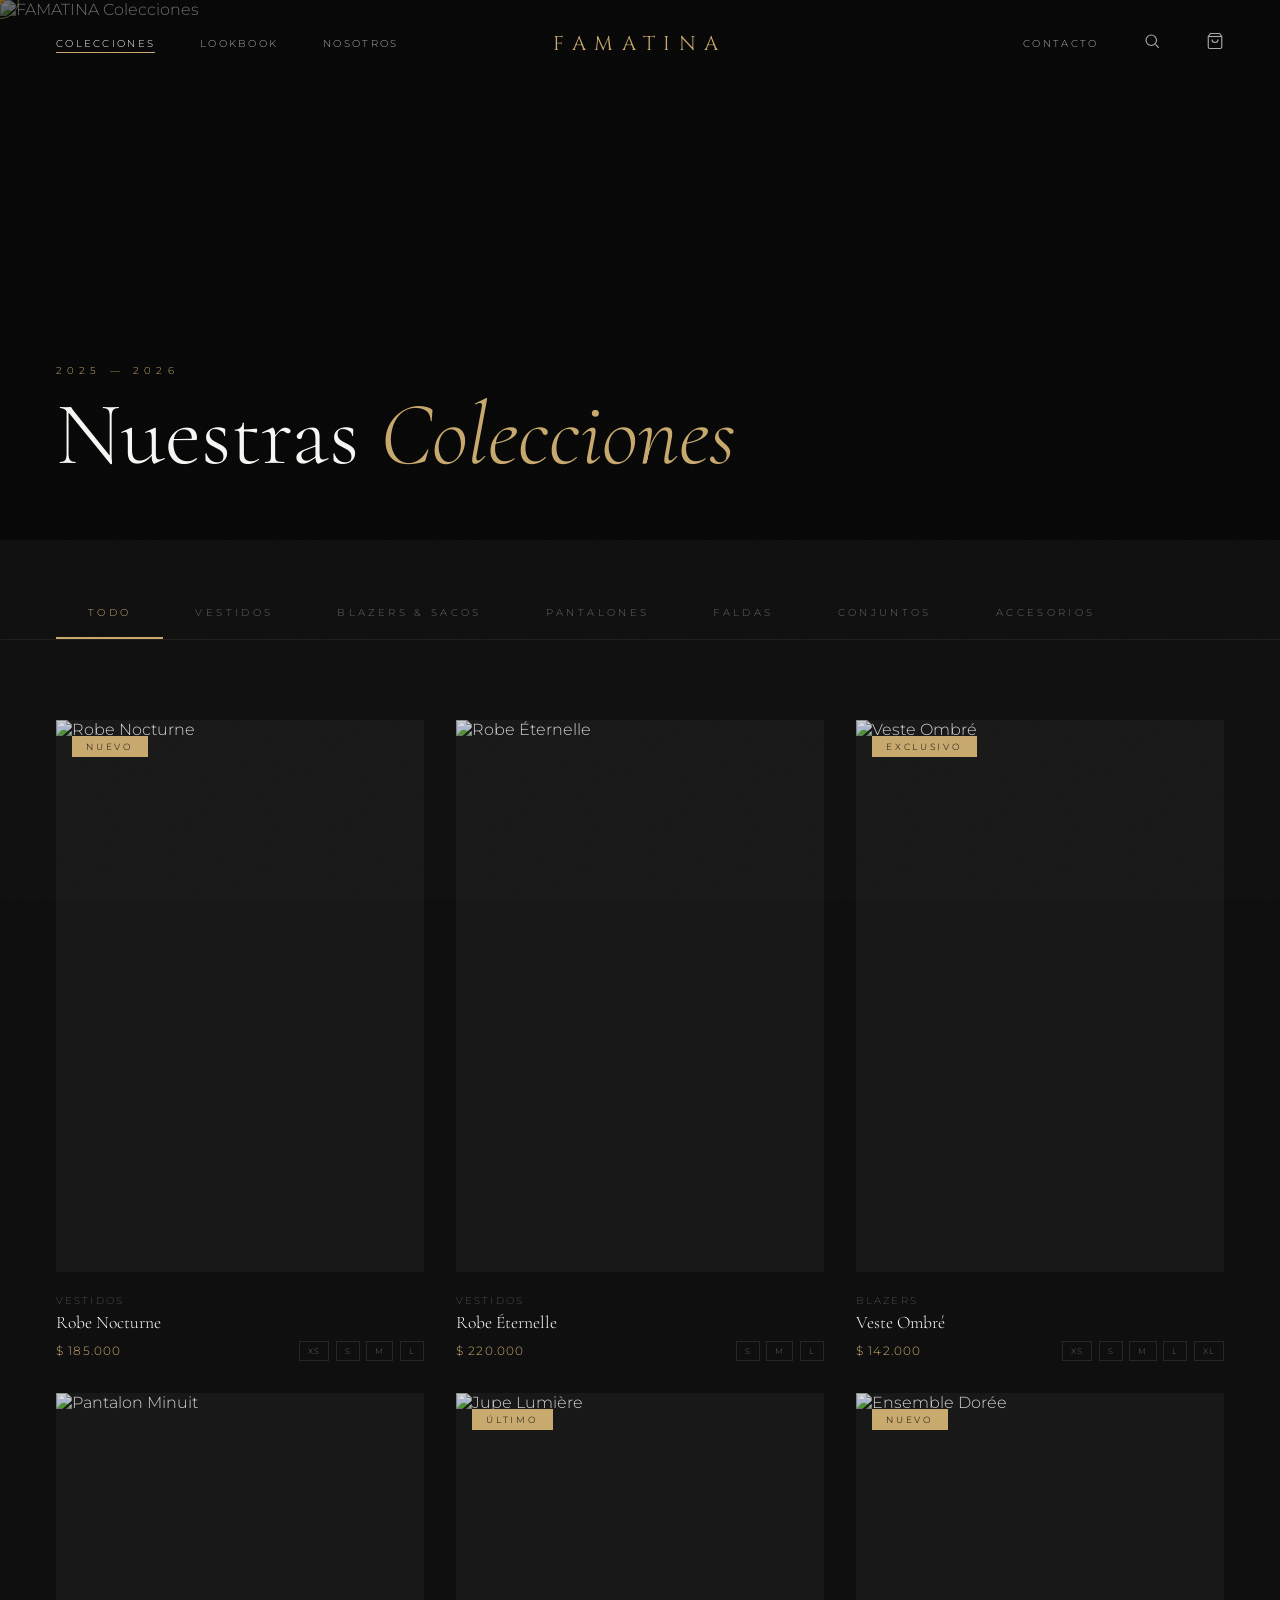
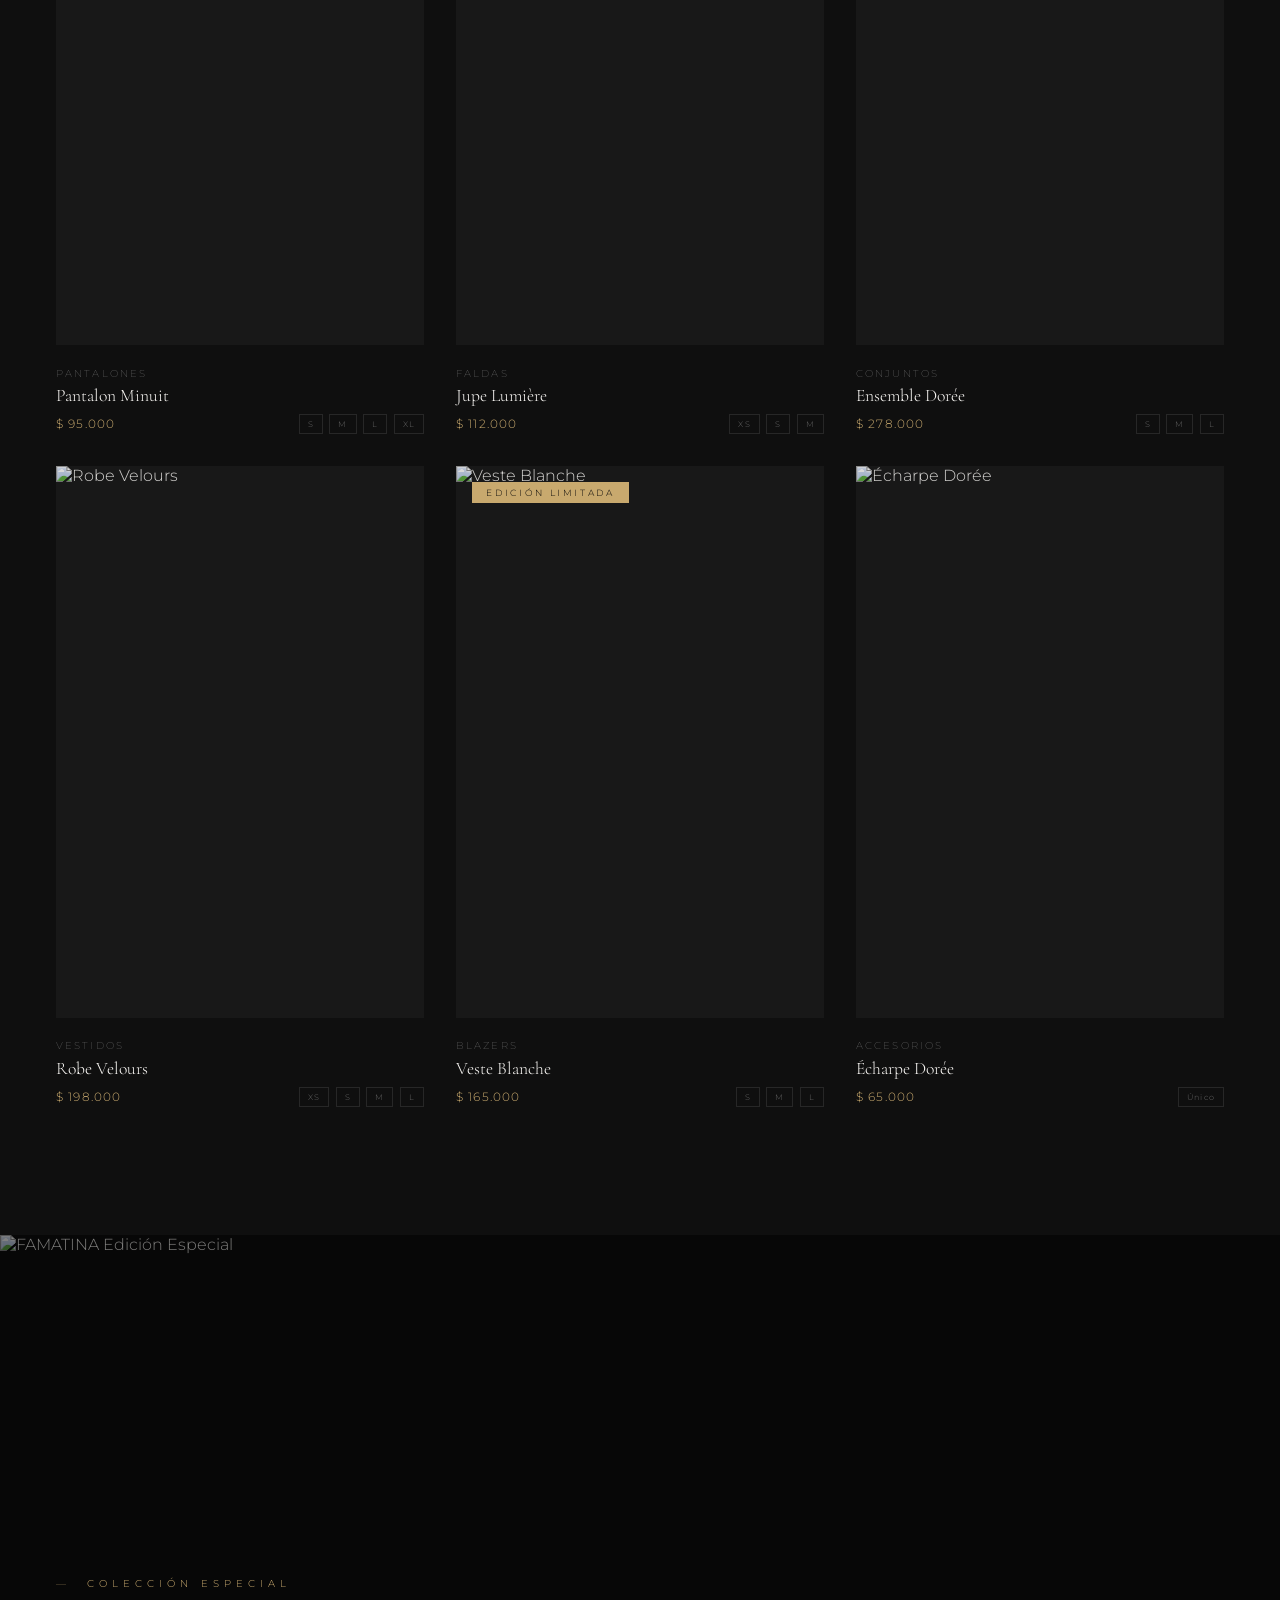
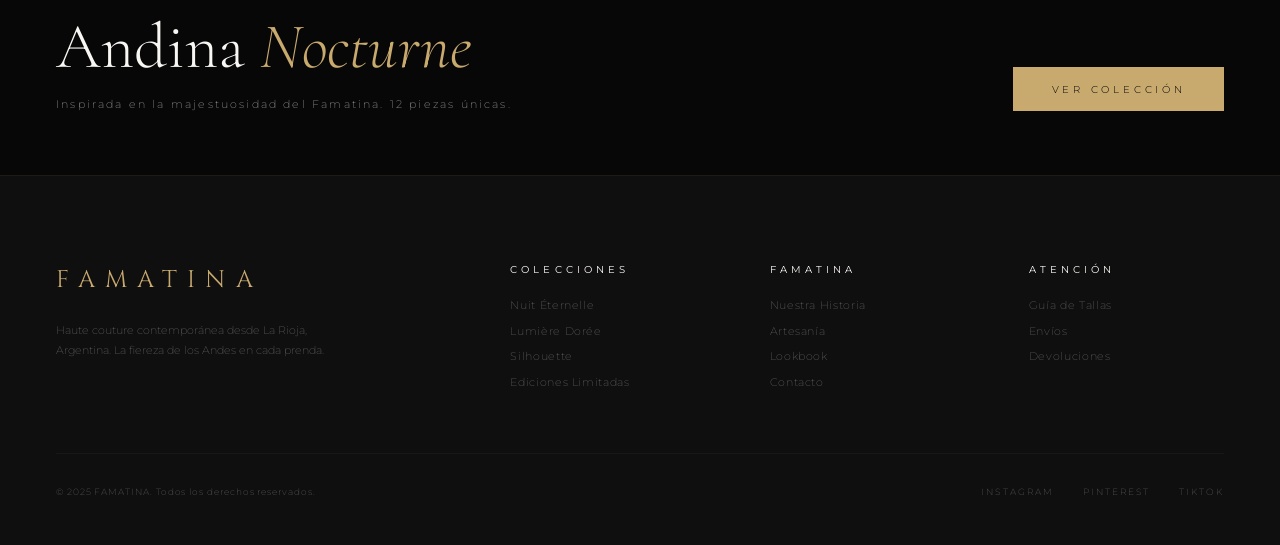
==== colecciones.html @ a71c93b6 "FAMATINA — Sitio web completo - 5 páginas: index, colecciones, lookbook, nosotros, contacto - Animac" ====
<!DOCTYPE html>
<html lang="es">
<head>
  <meta charset="UTF-8">
  <meta name="viewport" content="width=device-width,initial-scale=1.0">
  <title>Colecciones — FAMATINA</title>
  <link rel="preconnect" href="https://fonts.googleapis.com">
  <link rel="preconnect" href="https://fonts.gstatic.com" crossorigin>
  <link href="https://fonts.googleapis.com/css2?family=Cormorant+Garamond:ital,wght@0,200;0,300;0,400;0,600;1,200;1,300;1,400;1,600&family=Montserrat:wght@100;200;300;400;500&family=Cinzel:wght@400;600;700&display=swap" rel="stylesheet">
  <link rel="stylesheet" href="styles.css">
  <style>
    /* ── PAGE HERO ── */
    .page-hero {
      height:60vh; min-height:420px; position:relative;
      display:flex; align-items:flex-end; padding:4rem 3.5rem; overflow:hidden;
    }
    .ph-img {
      position:absolute; inset:0;
    }
    .ph-img img { position:absolute; inset:0; width:100%; height:100%; object-fit:cover; object-position:center 30%; filter:brightness(.55) saturate(.85); }
    .ph-overlay { position:absolute; inset:0; background:linear-gradient(180deg,rgba(7,7,7,.2) 0%,rgba(7,7,7,.75) 100%); z-index:1; }
    .ph-content { position:relative; z-index:2; }
    .ph-label { font-size:.62rem; font-weight:300; letter-spacing:.52em; text-transform:uppercase; color:var(--c-gold); margin-bottom:1.2rem; }
    .ph-title { font-family:var(--f-serif); font-size:clamp(3rem,7vw,6.5rem); font-weight:200; line-height:.9; color:var(--c-white); }
    .ph-title em { font-style:italic; color:var(--c-gold); }

    /* ── FILTERS ── */
    .filters-wrap { padding:3rem 3.5rem 0; background:var(--c-off); border-bottom:1px solid rgba(200,169,110,.1); }
    .filters { display:flex; gap:0; overflow-x:auto; }
    .filter-btn {
      font-size:.6rem; font-weight:300; letter-spacing:.35em; text-transform:uppercase;
      color:var(--c-gray); padding:1.2rem 2rem;
      border-bottom:2px solid transparent;
      transition:color .3s, border-color .3s; white-space:nowrap; background:none;
    }
    .filter-btn:hover { color:var(--c-white); }
    .filter-btn.active { color:var(--c-gold); border-bottom-color:var(--c-gold); }

    /* ── PRODUCTS GRID ── */
    .sec-products { padding:5rem 3.5rem 8rem; background:var(--c-off); }
    .products-grid { display:grid; grid-template-columns:repeat(3,1fr); gap:2rem; }

    .product-card { position:relative; }
    .product-img { aspect-ratio:2/3; overflow:hidden; position:relative; background:var(--c-dark); margin-bottom:1.4rem; }
    .product-img img { position:absolute; inset:0; width:100%; height:100%; object-fit:cover; object-position:top; filter:brightness(.85) saturate(.9); transition:transform .8s var(--ease-out); }
    .product-card:hover .product-img img { transform:scale(1.06); }
    .p-tag { position:absolute; top:1rem; left:1rem; font-size:.55rem; font-weight:300; letter-spacing:.3em; text-transform:uppercase; color:var(--c-black); background:var(--c-gold); padding:.3rem .9rem; z-index:2; }
    .p-fav {
      position:absolute; top:1rem; right:1rem; width:36px; height:36px;
      display:flex; align-items:center; justify-content:center;
      background:rgba(7,7,7,.75); backdrop-filter:blur(4px); border:1px solid rgba(200,169,110,.2);
      opacity:0; transition:opacity .3s; z-index:2;
    }
    .product-card:hover .p-fav { opacity:1; }
    .p-quick {
      position:absolute; bottom:0; left:0; right:0; padding:1rem; text-align:center;
      background:rgba(200,169,110,.92); font-size:.58rem; font-weight:300;
      letter-spacing:.35em; text-transform:uppercase; color:var(--c-black);
      transform:translateY(100%); transition:transform .4s var(--ease-out); z-index:2;
    }
    .product-card:hover .p-quick { transform:translateY(0); }
    .p-cat { font-size:.6rem; font-weight:200; letter-spacing:.22em; text-transform:uppercase; color:var(--c-gray); margin-bottom:.4rem; }
    .p-name { font-family:var(--f-serif); font-size:1.1rem; font-weight:300; color:var(--c-white); margin-bottom:.5rem; }
    .p-price-row { display:flex; align-items:center; justify-content:space-between; }
    .p-price { font-size:.72rem; font-weight:300; letter-spacing:.1em; color:var(--c-gold); }
    .p-sizes { display:flex; gap:.4rem; }
    .p-size { font-size:.5rem; font-weight:300; letter-spacing:.15em; color:var(--c-gray); border:1px solid rgba(255,255,255,.1); padding:.25rem .5rem; transition:border-color .2s, color .2s; }
    .p-size:hover { border-color:var(--c-gold); color:var(--c-gold); }

    /* ── FEATURED BANNER ── */
    .sec-banner { position:relative; height:60vh; overflow:hidden; }
    .banner-img img { position:absolute; inset:0; width:100%; height:100%; object-fit:cover; filter:brightness(.5) saturate(.85); }
    .banner-overlay { position:absolute; inset:0; background:linear-gradient(180deg,transparent 30%,rgba(7,7,7,.9) 100%); z-index:1; }
    .banner-content {
      position:absolute; bottom:0; left:0; right:0; padding:4rem 3.5rem; z-index:2;
      display:flex; justify-content:space-between; align-items:flex-end;
    }
    .banner-title { font-family:var(--f-serif); font-size:clamp(2rem,5vw,4.5rem); font-weight:200; color:var(--c-white); }
    .banner-title em { font-style:italic; color:var(--c-gold); }
    .banner-sub { font-size:.68rem; font-weight:200; letter-spacing:.2em; color:var(--c-silver); margin-top:.75rem; }

    /* ── RESPONSIVE ── */
    @media (max-width:900px) { .products-grid{grid-template-columns:repeat(2,1fr);} .page-hero{padding:3rem 2rem;} .filters-wrap,.sec-products{padding-left:2rem;padding-right:2rem;} }
    @media (max-width:600px) { .products-grid{grid-template-columns:1fr;} .filters-wrap,.sec-products{padding-left:1.5rem;padding-right:1.5rem;} }
  </style>
</head>
<body>

<div id="cursor"></div>
<div id="cursor-ring"></div>

<nav id="nav">
  <div class="nav-group left">
    <a href="colecciones.html" class="nav-link active">Colecciones</a>
    <a href="lookbook.html" class="nav-link">Lookbook</a>
    <a href="nosotros.html" class="nav-link">Nosotros</a>
  </div>
  <a href="index.html" class="nav-logo">FAMATINA</a>
  <div class="nav-group">
    <a href="contacto.html" class="nav-link">Contacto</a>
    <a href="#" aria-label="Buscar"><svg class="nav-ico" viewBox="0 0 24 24"><circle cx="11" cy="11" r="7"/><path d="m21 21-4.4-4.4"/></svg></a>
    <a href="#" aria-label="Carrito"><svg class="nav-ico" viewBox="0 0 24 24"><path d="M6 2 3 6v14a2 2 0 0 0 2 2h14a2 2 0 0 0 2-2V6l-3-4z"/><line x1="3" y1="6" x2="21" y2="6"/><path d="M16 10a4 4 0 0 1-8 0"/></svg></a>
  </div>
</nav>

<!-- HERO -->
<header class="page-hero">
  <div class="ph-img">
    <img src="https://images.unsplash.com/photo-1483985988355-763728e1935b?w=1400&h=700&fit=crop&auto=format&q=80" alt="FAMATINA Colecciones">
    <div class="ph-overlay"></div>
  </div>
  <div class="ph-content">
    <p class="ph-label">2025 — 2026</p>
    <h1 class="ph-title">Nuestras <em>Colecciones</em></h1>
  </div>
</header>

<!-- FILTERS -->
<div class="filters-wrap">
  <div class="filters">
    <button class="filter-btn active" onclick="filterProducts('all',this)">Todo</button>
    <button class="filter-btn" onclick="filterProducts('vestidos',this)">Vestidos</button>
    <button class="filter-btn" onclick="filterProducts('blazers',this)">Blazers & Sacos</button>
    <button class="filter-btn" onclick="filterProducts('pantalones',this)">Pantalones</button>
    <button class="filter-btn" onclick="filterProducts('faldas',this)">Faldas</button>
    <button class="filter-btn" onclick="filterProducts('conjuntos',this)">Conjuntos</button>
    <button class="filter-btn" onclick="filterProducts('accesorios',this)">Accesorios</button>
  </div>
</div>

<!-- PRODUCTS -->
<section class="sec-products">
  <div class="products-grid spotlight-grid" id="products-grid">

    <div class="product-card rv rv-d1" data-cat="vestidos">
      <div class="product-img tilt-card">
        <img src="https://images.unsplash.com/photo-1558618666-fcd25c85cd64?w=500&h=750&fit=crop&auto=format&q=80" alt="Robe Nocturne">
        <span class="p-tag">Nuevo</span>
        <div class="p-fav"><svg width="14" height="14" viewBox="0 0 24 24" fill="none" stroke="#C8A96E" stroke-width="1.5"><path d="M20.84 4.61a5.5 5.5 0 0 0-7.78 0L12 5.67l-1.06-1.06a5.5 5.5 0 0 0-7.78 7.78l1.06 1.06L12 21.23l7.78-7.78 1.06-1.06a5.5 5.5 0 0 0 0-7.78z"/></svg></div>
        <div class="p-quick">Agregar al carrito</div>
      </div>
      <p class="p-cat">Vestidos</p>
      <h4 class="p-name">Robe Nocturne</h4>
      <div class="p-price-row">
        <span class="p-price">$ 185.000</span>
        <div class="p-sizes"><span class="p-size">XS</span><span class="p-size">S</span><span class="p-size">M</span><span class="p-size">L</span></div>
      </div>
    </div>

    <div class="product-card rv rv-d2" data-cat="vestidos">
      <div class="product-img tilt-card">
        <img src="https://images.unsplash.com/photo-1515886657613-9f3515b0c78f?w=500&h=750&fit=crop&auto=format&q=80" alt="Robe Éternelle">
        <div class="p-fav"><svg width="14" height="14" viewBox="0 0 24 24" fill="none" stroke="#C8A96E" stroke-width="1.5"><path d="M20.84 4.61a5.5 5.5 0 0 0-7.78 0L12 5.67l-1.06-1.06a5.5 5.5 0 0 0-7.78 7.78l1.06 1.06L12 21.23l7.78-7.78 1.06-1.06a5.5 5.5 0 0 0 0-7.78z"/></svg></div>
        <div class="p-quick">Agregar al carrito</div>
      </div>
      <p class="p-cat">Vestidos</p>
      <h4 class="p-name">Robe Éternelle</h4>
      <div class="p-price-row">
        <span class="p-price">$ 220.000</span>
        <div class="p-sizes"><span class="p-size">S</span><span class="p-size">M</span><span class="p-size">L</span></div>
      </div>
    </div>

    <div class="product-card rv rv-d3" data-cat="blazers">
      <div class="product-img tilt-card">
        <img src="https://images.unsplash.com/photo-1539109136881-3be0616acf4b?w=500&h=750&fit=crop&auto=format&q=80" alt="Veste Ombré">
        <span class="p-tag">Exclusivo</span>
        <div class="p-fav"><svg width="14" height="14" viewBox="0 0 24 24" fill="none" stroke="#C8A96E" stroke-width="1.5"><path d="M20.84 4.61a5.5 5.5 0 0 0-7.78 0L12 5.67l-1.06-1.06a5.5 5.5 0 0 0-7.78 7.78l1.06 1.06L12 21.23l7.78-7.78 1.06-1.06a5.5 5.5 0 0 0 0-7.78z"/></svg></div>
        <div class="p-quick">Agregar al carrito</div>
      </div>
      <p class="p-cat">Blazers</p>
      <h4 class="p-name">Veste Ombré</h4>
      <div class="p-price-row">
        <span class="p-price">$ 142.000</span>
        <div class="p-sizes"><span class="p-size">XS</span><span class="p-size">S</span><span class="p-size">M</span><span class="p-size">L</span><span class="p-size">XL</span></div>
      </div>
    </div>

    <div class="product-card rv rv-d1" data-cat="pantalones">
      <div class="product-img tilt-card">
        <img src="https://images.unsplash.com/photo-1445205170230-053b83016050?w=500&h=750&fit=crop&auto=format&q=80" alt="Pantalon Minuit">
        <div class="p-fav"><svg width="14" height="14" viewBox="0 0 24 24" fill="none" stroke="#C8A96E" stroke-width="1.5"><path d="M20.84 4.61a5.5 5.5 0 0 0-7.78 0L12 5.67l-1.06-1.06a5.5 5.5 0 0 0-7.78 7.78l1.06 1.06L12 21.23l7.78-7.78 1.06-1.06a5.5 5.5 0 0 0 0-7.78z"/></svg></div>
        <div class="p-quick">Agregar al carrito</div>
      </div>
      <p class="p-cat">Pantalones</p>
      <h4 class="p-name">Pantalon Minuit</h4>
      <div class="p-price-row">
        <span class="p-price">$ 95.000</span>
        <div class="p-sizes"><span class="p-size">S</span><span class="p-size">M</span><span class="p-size">L</span><span class="p-size">XL</span></div>
      </div>
    </div>

    <div class="product-card rv rv-d2" data-cat="faldas">
      <div class="product-img tilt-card">
        <img src="https://images.unsplash.com/photo-1490481651871-ab68de25d43d?w=500&h=750&fit=crop&auto=format&q=80" alt="Jupe Lumière">
        <span class="p-tag">Último</span>
        <div class="p-fav"><svg width="14" height="14" viewBox="0 0 24 24" fill="none" stroke="#C8A96E" stroke-width="1.5"><path d="M20.84 4.61a5.5 5.5 0 0 0-7.78 0L12 5.67l-1.06-1.06a5.5 5.5 0 0 0-7.78 7.78l1.06 1.06L12 21.23l7.78-7.78 1.06-1.06a5.5 5.5 0 0 0 0-7.78z"/></svg></div>
        <div class="p-quick">Agregar al carrito</div>
      </div>
      <p class="p-cat">Faldas</p>
      <h4 class="p-name">Jupe Lumière</h4>
      <div class="p-price-row">
        <span class="p-price">$ 112.000</span>
        <div class="p-sizes"><span class="p-size">XS</span><span class="p-size">S</span><span class="p-size">M</span></div>
      </div>
    </div>

    <div class="product-card rv rv-d3" data-cat="conjuntos">
      <div class="product-img tilt-card">
        <img src="https://images.unsplash.com/photo-1434389677669-e08b4cac3105?w=500&h=750&fit=crop&auto=format&q=80" alt="Ensemble Dorée">
        <span class="p-tag">Nuevo</span>
        <div class="p-fav"><svg width="14" height="14" viewBox="0 0 24 24" fill="none" stroke="#C8A96E" stroke-width="1.5"><path d="M20.84 4.61a5.5 5.5 0 0 0-7.78 0L12 5.67l-1.06-1.06a5.5 5.5 0 0 0-7.78 7.78l1.06 1.06L12 21.23l7.78-7.78 1.06-1.06a5.5 5.5 0 0 0 0-7.78z"/></svg></div>
        <div class="p-quick">Agregar al carrito</div>
      </div>
      <p class="p-cat">Conjuntos</p>
      <h4 class="p-name">Ensemble Dorée</h4>
      <div class="p-price-row">
        <span class="p-price">$ 278.000</span>
        <div class="p-sizes"><span class="p-size">S</span><span class="p-size">M</span><span class="p-size">L</span></div>
      </div>
    </div>

    <div class="product-card rv rv-d1" data-cat="vestidos">
      <div class="product-img tilt-card">
        <img src="https://images.unsplash.com/photo-1568252542512-9fe8fe9c87bb?w=500&h=750&fit=crop&auto=format&q=80" alt="Robe Velours">
        <div class="p-fav"><svg width="14" height="14" viewBox="0 0 24 24" fill="none" stroke="#C8A96E" stroke-width="1.5"><path d="M20.84 4.61a5.5 5.5 0 0 0-7.78 0L12 5.67l-1.06-1.06a5.5 5.5 0 0 0-7.78 7.78l1.06 1.06L12 21.23l7.78-7.78 1.06-1.06a5.5 5.5 0 0 0 0-7.78z"/></svg></div>
        <div class="p-quick">Agregar al carrito</div>
      </div>
      <p class="p-cat">Vestidos</p>
      <h4 class="p-name">Robe Velours</h4>
      <div class="p-price-row">
        <span class="p-price">$ 198.000</span>
        <div class="p-sizes"><span class="p-size">XS</span><span class="p-size">S</span><span class="p-size">M</span><span class="p-size">L</span></div>
      </div>
    </div>

    <div class="product-card rv rv-d2" data-cat="blazers">
      <div class="product-img tilt-card">
        <img src="https://images.unsplash.com/photo-1509631179647-0177331693ae?w=500&h=750&fit=crop&auto=format&q=80" alt="Veste Blanche">
        <span class="p-tag">Edición Limitada</span>
        <div class="p-fav"><svg width="14" height="14" viewBox="0 0 24 24" fill="none" stroke="#C8A96E" stroke-width="1.5"><path d="M20.84 4.61a5.5 5.5 0 0 0-7.78 0L12 5.67l-1.06-1.06a5.5 5.5 0 0 0-7.78 7.78l1.06 1.06L12 21.23l7.78-7.78 1.06-1.06a5.5 5.5 0 0 0 0-7.78z"/></svg></div>
        <div class="p-quick">Agregar al carrito</div>
      </div>
      <p class="p-cat">Blazers</p>
      <h4 class="p-name">Veste Blanche</h4>
      <div class="p-price-row">
        <span class="p-price">$ 165.000</span>
        <div class="p-sizes"><span class="p-size">S</span><span class="p-size">M</span><span class="p-size">L</span></div>
      </div>
    </div>

    <div class="product-card rv rv-d3" data-cat="accesorios">
      <div class="product-img tilt-card">
        <img src="https://images.unsplash.com/photo-1483985988355-763728e1935b?w=500&h=750&fit=crop&auto=format&q=80" alt="Écharpe Dorée">
        <div class="p-fav"><svg width="14" height="14" viewBox="0 0 24 24" fill="none" stroke="#C8A96E" stroke-width="1.5"><path d="M20.84 4.61a5.5 5.5 0 0 0-7.78 0L12 5.67l-1.06-1.06a5.5 5.5 0 0 0-7.78 7.78l1.06 1.06L12 21.23l7.78-7.78 1.06-1.06a5.5 5.5 0 0 0 0-7.78z"/></svg></div>
        <div class="p-quick">Agregar al carrito</div>
      </div>
      <p class="p-cat">Accesorios</p>
      <h4 class="p-name">Écharpe Dorée</h4>
      <div class="p-price-row">
        <span class="p-price">$ 65.000</span>
        <div class="p-sizes"><span class="p-size">Único</span></div>
      </div>
    </div>

  </div>
</section>

<!-- FEATURED BANNER -->
<div class="sec-banner">
  <div class="banner-img"><img src="https://images.unsplash.com/photo-1469334031218-e382a71b716b?w=1400&h=700&fit=crop&auto=format&q=80" alt="FAMATINA Edición Especial"></div>
  <div class="banner-overlay"></div>
  <div class="banner-content">
    <div class="rv">
      <p class="s-label" style="color:var(--c-gold)">Colección Especial</p>
      <h2 class="banner-title">Andina <em>Nocturne</em></h2>
      <p class="banner-sub">Inspirada en la majestuosidad del Famatina. 12 piezas únicas.</p>
    </div>
    <a href="#" class="btn btn-gold rv rv-d3">Ver Colección</a>
  </div>
</div>

<footer>
  <div class="ft-top">
    <div>
      <span class="ft-logo">FAMATINA</span>
      <p class="ft-desc">Haute couture contemporánea desde La Rioja, Argentina. La fiereza de los Andes en cada prenda.</p>
    </div>
    <div>
      <p class="ft-col-title">Colecciones</p>
      <div class="ft-links">
        <a href="colecciones.html" class="ft-link">Nuit Éternelle</a>
        <a href="colecciones.html" class="ft-link">Lumière Dorée</a>
        <a href="colecciones.html" class="ft-link">Silhouette</a>
        <a href="colecciones.html" class="ft-link">Ediciones Limitadas</a>
      </div>
    </div>
    <div>
      <p class="ft-col-title">FAMATINA</p>
      <div class="ft-links">
        <a href="nosotros.html" class="ft-link">Nuestra Historia</a>
        <a href="nosotros.html" class="ft-link">Artesanía</a>
        <a href="lookbook.html" class="ft-link">Lookbook</a>
        <a href="contacto.html" class="ft-link">Contacto</a>
      </div>
    </div>
    <div>
      <p class="ft-col-title">Atención</p>
      <div class="ft-links">
        <a href="#" class="ft-link">Guía de Tallas</a>
        <a href="#" class="ft-link">Envíos</a>
        <a href="#" class="ft-link">Devoluciones</a>
      </div>
    </div>
  </div>
  <div class="ft-bottom">
    <p class="ft-copy">© 2025 FAMATINA. Todos los derechos reservados.</p>
    <div class="ft-socials">
      <a href="#" class="ft-soc">Instagram</a>
      <a href="#" class="ft-soc">Pinterest</a>
      <a href="#" class="ft-soc">TikTok</a>
    </div>
  </div>
</footer>

<script src="script.js"></script>
<script>
/* Filter products */
function filterProducts(cat, btn) {
  document.querySelectorAll('.filter-btn').forEach(b => b.classList.remove('active'));
  btn.classList.add('active');
  document.querySelectorAll('.product-card').forEach(card => {
    if (cat === 'all' || card.dataset.cat === cat) {
      card.style.display = '';
      setTimeout(() => card.classList.add('in'), 50);
    } else {
      card.style.display = 'none';
      card.classList.remove('in');
    }
  });
}
</script>
</body>
</html>
---- styles.css ----
/* ═══════════════════════════════════════════════
   FAMATINA — Shared Design System
   Animaciones inspiradas en 21st.dev / Aceternity
═══════════════════════════════════════════════ */

/* ── Variables ── */
:root {
  --c-black:  #070707;
  --c-off:    #0F0F0F;
  --c-dark:   #181818;
  --c-mid:    #2A2A2A;
  --c-gray:   #666666;
  --c-silver: #AAAAAA;
  --c-cream:  #EDE8DF;
  --c-white:  #F9F7F4;
  --c-gold:   #C8A96E;
  --c-gold-l: #DFC28E;
  --c-gold-d: #9C7A3E;

  --f-serif:   'Cormorant Garamond', Georgia, serif;
  --f-display: 'Cinzel', Georgia, serif;
  --f-sans:    'Montserrat', Arial, sans-serif;

  --ease-out: cubic-bezier(0.16,1,0.3,1);
  --ease-in:  cubic-bezier(0.7,0,0.84,0);
}

/* ── Reset ── */
*, *::before, *::after { box-sizing:border-box; margin:0; padding:0; }
html { scroll-behavior:smooth; }
body {
  background: var(--c-black);
  color: var(--c-white);
  font-family: var(--f-sans);
  font-weight: 300;
  overflow-x: hidden;
  cursor: none;
}
a { text-decoration:none; color:inherit; }
button { border:none; background:none; cursor:none; font-family:inherit; }
img { display:block; width:100%; height:100%; object-fit:cover; }

/* ── Scrollbar ── */
::-webkit-scrollbar { width:2px; }
::-webkit-scrollbar-track { background:var(--c-black); }
::-webkit-scrollbar-thumb { background:var(--c-gold); }

/* ── Grain texture ── */
body::after {
  content:'';
  position:fixed; inset:0;
  pointer-events:none;
  z-index:8000;
  opacity:0.028;
  background-image:url("data:image/svg+xml,%3Csvg viewBox='0 0 256 256' xmlns='http://www.w3.org/2000/svg'%3E%3Cfilter id='n'%3E%3CfeTurbulence type='fractalNoise' baseFrequency='0.9' numOctaves='4' stitchTiles='stitch'/%3E%3C/filter%3E%3Crect width='100%25' height='100%25' filter='url(%23n)'/%3E%3C/svg%3E");
  background-size:160px;
}

/* ════════════════════════════════
   CURSOR (21st.dev magnetic style)
════════════════════════════════ */
#cursor {
  position:fixed; width:8px; height:8px;
  background:var(--c-gold); border-radius:50%;
  pointer-events:none; z-index:9999;
  transform:translate(-50%,-50%);
  transition:width .2s var(--ease-out), height .2s var(--ease-out), background .2s;
  mix-blend-mode:difference;
}
#cursor-ring {
  position:fixed; width:38px; height:38px;
  border:1px solid rgba(200,169,110,.45); border-radius:50%;
  pointer-events:none; z-index:9998;
  transform:translate(-50%,-50%);
  transition:opacity .3s, transform .08s;
}
.cursor-hover #cursor { width:54px; height:54px; background:rgba(200,169,110,.12); }
.cursor-hover #cursor-ring { opacity:0; }
.cursor-link #cursor { width:14px; height:14px; }

/* ════════════════════════════════
   LOADER
════════════════════════════════ */
#loader {
  position:fixed; inset:0; z-index:9500;
  background:var(--c-black);
  display:flex; flex-direction:column;
  align-items:center; justify-content:center;
  transition:opacity .9s ease, visibility .9s ease;
}
#loader.gone { opacity:0; visibility:hidden; pointer-events:none; }
.ld-logo {
  font-family:var(--f-display);
  font-size:clamp(1.8rem,5vw,3.5rem);
  letter-spacing:.55em; color:var(--c-gold);
  animation:fadeUp 1.2s var(--ease-out) forwards;
}
.ld-line {
  width:0; height:1px;
  background:linear-gradient(90deg,transparent,var(--c-gold),transparent);
  margin-top:1.2rem;
  animation:lineGrow 1.6s .4s var(--ease-out) forwards;
}
.ld-sub {
  font-size:.6rem; font-weight:200; letter-spacing:.55em;
  text-transform:uppercase; color:var(--c-gray);
  margin-top:1rem; opacity:0;
  animation:fadeUp .8s 1.3s ease forwards;
}
.ld-bar {
  position:absolute; bottom:2.5rem;
  width:120px; height:1px; background:var(--c-mid); overflow:hidden;
}
.ld-bar::after {
  content:''; position:absolute; left:0; top:0; height:100%;
  background:var(--c-gold);
  animation:barFill 2s .2s var(--ease-out) forwards;
}
@keyframes fadeUp   { from{opacity:0;transform:translateY(16px)} to{opacity:1;transform:translateY(0)} }
@keyframes lineGrow { from{width:0} to{width:200px} }
@keyframes barFill  { from{width:0} to{width:100%} }

/* ════════════════════════════════
   NAVIGATION
════════════════════════════════ */
nav {
  position:fixed; top:0; left:0; right:0; z-index:500;
  padding:2rem 3.5rem;
  display:flex; align-items:center; justify-content:space-between;
  transition:background .5s, padding .4s, border-color .5s;
  border-bottom:1px solid transparent;
}
nav.scrolled {
  background:rgba(7,7,7,.92);
  backdrop-filter:blur(24px);
  -webkit-backdrop-filter:blur(24px);
  padding:1.2rem 3.5rem;
  border-bottom-color:rgba(200,169,110,.1);
}
.nav-group { display:flex; align-items:center; gap:2.8rem; }
.nav-link {
  font-size:.65rem; font-weight:300; letter-spacing:.22em;
  text-transform:uppercase; color:var(--c-silver); position:relative; transition:color .3s;
}
.nav-link::after {
  content:''; position:absolute; bottom:-3px; left:0;
  width:0; height:1px; background:var(--c-gold);
  transition:width .35s var(--ease-out);
}
.nav-link:hover, .nav-link.active { color:var(--c-white); }
.nav-link:hover::after, .nav-link.active::after { width:100%; }
.nav-logo {
  font-family:var(--f-display);
  font-size:1.25rem; letter-spacing:.42em; color:var(--c-gold); font-weight:400;
  position:absolute; left:50%; transform:translateX(-50%);
  transition:letter-spacing .4s var(--ease-out);
}
.nav-logo:hover { letter-spacing:.55em; }
.nav-ico {
  width:18px; height:18px; stroke:var(--c-silver);
  fill:none; stroke-width:1.5; transition:stroke .3s;
}
.nav-ico:hover { stroke:var(--c-gold); }

/* ════════════════════════════════
   BUTTONS
════════════════════════════════ */
.btn {
  display:inline-flex; align-items:center; gap:.9rem;
  font-family:var(--f-sans); font-size:.62rem; font-weight:300;
  letter-spacing:.38em; text-transform:uppercase; padding:1rem 2.4rem;
  transition:letter-spacing .4s var(--ease-out), background .3s, color .3s, border-color .3s, transform .3s;
  position:relative; overflow:hidden;
}
/* Moving border variant */
.btn-gold { background:var(--c-gold); color:var(--c-black); }
.btn-gold:hover { background:var(--c-gold-l); letter-spacing:.48em; }
.btn-ghost { color:var(--c-white); border:1px solid rgba(200,169,110,.35); }
.btn-ghost:hover { border-color:var(--c-gold); color:var(--c-gold); letter-spacing:.48em; }

/* Magnetic button wrapper */
.mag-wrap { display:inline-block; position:relative; }

/* ════════════════════════════════
   SECTION BASE
════════════════════════════════ */
.s-label {
  font-size:.6rem; font-weight:300; letter-spacing:.52em;
  text-transform:uppercase; color:var(--c-gold);
  margin-bottom:1.2rem; display:flex; align-items:center; gap:1rem;
}
.s-label::before { content:'—'; opacity:.6; }
.s-title {
  font-family:var(--f-serif);
  font-size:clamp(2.2rem,4.5vw,4.2rem);
  font-weight:200; line-height:1.0; color:var(--c-white);
}
.s-title em { font-style:italic; color:var(--c-gold); }

/* ════════════════════════════════
   SCROLL REVEAL
════════════════════════════════ */
.rv {
  opacity:0; transform:translateY(38px);
  transition:opacity .95s var(--ease-out), transform .95s var(--ease-out);
}
.rv.in { opacity:1; transform:translateY(0); }
.rv-d1 { transition-delay:.1s; }
.rv-d2 { transition-delay:.22s; }
.rv-d3 { transition-delay:.34s; }
.rv-d4 { transition-delay:.46s; }
.rv-d5 { transition-delay:.6s; }

/* Clip reveal (words) */
.word-wrap { overflow:hidden; display:inline-block; }
.word-inner {
  display:inline-block;
  transform:translateY(110%);
  transition:transform .8s var(--ease-out);
}
.word-wrap.in .word-inner { transform:translateY(0); }

/* ════════════════════════════════
   21st.dev — AURORA BACKGROUND
════════════════════════════════ */
.aurora-bg {
  position:absolute; inset:0; overflow:hidden; z-index:0;
}
.aurora-bg::before {
  content:'';
  position:absolute; inset:-50%;
  background:
    radial-gradient(ellipse 80% 60% at 20% 30%, rgba(200,169,110,.07) 0%, transparent 55%),
    radial-gradient(ellipse 60% 80% at 80% 70%, rgba(150,100,50,.05) 0%, transparent 55%),
    radial-gradient(ellipse 70% 50% at 50% 50%, rgba(200,169,110,.04) 0%, transparent 60%);
  animation:auroraMove 12s ease-in-out infinite alternate;
}
@keyframes auroraMove {
  0%   { transform:translate(0,0) rotate(0deg) scale(1); }
  33%  { transform:translate(3%,4%) rotate(3deg) scale(1.04); }
  66%  { transform:translate(-2%,2%) rotate(-2deg) scale(1.02); }
  100% { transform:translate(2%,-3%) rotate(2deg) scale(1.05); }
}

/* ════════════════════════════════
   21st.dev — BEAM EFFECT
════════════════════════════════ */
.beam-container {
  position:absolute; inset:0; overflow:hidden; z-index:0; pointer-events:none;
}
.beam {
  position:absolute;
  width:1px; top:-10%;
  background:linear-gradient(180deg,transparent,var(--c-gold),transparent);
  opacity:0;
  animation:beamDrop 4s var(--ease-out) infinite;
}
.beam-1 { left:15%; height:40%; animation-delay:0s; }
.beam-2 { left:55%; height:60%; animation-delay:1.5s; }
.beam-3 { left:80%; height:35%; animation-delay:3s; }
@keyframes beamDrop {
  0%   { opacity:0; transform:translateY(-20px); }
  20%  { opacity:.6; }
  80%  { opacity:.3; }
  100% { opacity:0; transform:translateY(500px); }
}

/* ════════════════════════════════
   21st.dev — MOVING BORDER CARD
════════════════════════════════ */
.moving-border-card {
  position:relative; border-radius:0;
}
.moving-border-card::before {
  content:'';
  position:absolute; inset:0;
  padding:1px;
  background:conic-gradient(from var(--border-angle,0deg), transparent 80%, var(--c-gold), transparent);
  -webkit-mask:linear-gradient(#fff 0 0) content-box, linear-gradient(#fff 0 0);
  -webkit-mask-composite:xor;
  mask-composite:exclude;
  animation:borderRotate 4s linear infinite;
  opacity:0; transition:opacity .3s;
}
.moving-border-card:hover::before { opacity:1; }
@keyframes borderRotate {
  to { --border-angle:360deg; }
}
@property --border-angle {
  syntax:'<angle>';
  initial-value:0deg;
  inherits:false;
}

/* ════════════════════════════════
   21st.dev — SPOTLIGHT on grid
════════════════════════════════ */
.spotlight-grid {
  position:relative;
}
.spotlight-grid::before {
  content:'';
  position:absolute;
  width:400px; height:400px;
  background:radial-gradient(circle, rgba(200,169,110,.08) 0%, transparent 70%);
  border-radius:50%;
  pointer-events:none;
  z-index:1;
  left:var(--sx,50%); top:var(--sy,50%);
  transform:translate(-50%,-50%);
  transition:left .1s ease, top .1s ease;
  opacity:0;
}
.spotlight-grid:hover::before { opacity:1; }

/* ════════════════════════════════
   21st.dev — TEXT SCRAMBLE
════════════════════════════════ */
.scramble-text { display:inline-block; }

/* ════════════════════════════════
   21st.dev — FLIP WORDS
════════════════════════════════ */
.flip-words-wrap {
  display:inline-block; overflow:hidden;
  height:1.1em; vertical-align:bottom;
  color:var(--c-gold);
}
.flip-word {
  display:block; font-style:italic;
  animation:flipIn .5s var(--ease-out) forwards;
}
@keyframes flipIn {
  from { transform:rotateX(-90deg) translateY(-10px); opacity:0; }
  to   { transform:rotateX(0deg) translateY(0); opacity:1; }
}
@keyframes flipOut {
  from { transform:rotateX(0deg) translateY(0); opacity:1; }
  to   { transform:rotateX(90deg) translateY(10px); opacity:0; }
}

/* ════════════════════════════════
   21st.dev — 3D CARD TILT
════════════════════════════════ */
.tilt-card {
  transition:transform .1s ease;
  transform-style:preserve-3d;
  transform:perspective(1000px) rotateX(0deg) rotateY(0deg);
  will-change:transform;
}

/* ════════════════════════════════
   MARQUEE
════════════════════════════════ */
.marquee-wrap {
  padding:1.6rem 0; overflow:hidden;
  border-top:1px solid rgba(200,169,110,.12);
  border-bottom:1px solid rgba(200,169,110,.12);
}
.marquee-track {
  display:flex; gap:3.5rem;
  animation:marqueeX 24s linear infinite;
  white-space:nowrap;
}
.marquee-track:hover { animation-play-state:paused; }
.m-item {
  display:flex; align-items:center; gap:3.5rem;
  font-family:var(--f-serif); font-size:.95rem; font-weight:200;
  font-style:italic; letter-spacing:.18em; color:var(--c-gray); flex-shrink:0;
}
.m-dot { width:4px; height:4px; background:var(--c-gold); border-radius:50%; flex-shrink:0; }
@keyframes marqueeX { from{transform:translateX(0)} to{transform:translateX(-50%)} }

/* ════════════════════════════════
   CARD BASE
════════════════════════════════ */
.card-shade { position:absolute; inset:0; background:linear-gradient(180deg,transparent 30%,rgba(7,7,7,.88) 100%); z-index:1; }
.card-info { position:absolute; bottom:0; left:0; right:0; padding:1.8rem 2rem; z-index:2; }
.card-cat { font-size:.58rem; font-weight:300; letter-spacing:.42em; text-transform:uppercase; color:var(--c-gold); margin-bottom:.6rem; }
.card-name { font-family:var(--f-serif); font-size:1.55rem; font-weight:300; color:var(--c-white); line-height:1.1; margin-bottom:1rem; }
.card-cta {
  display:inline-flex; align-items:center; gap:.7rem;
  font-size:.58rem; font-weight:300; letter-spacing:.3em; text-transform:uppercase;
  color:var(--c-silver); transition:color .3s, gap .3s;
}
.card-cta:hover { color:var(--c-gold); gap:1.1rem; }
.card-arr { width:20px; height:1px; background:currentColor; position:relative; }
.card-arr::after {
  content:''; position:absolute; right:0; top:-3px;
  width:6px; height:6px;
  border-right:1px solid currentColor; border-top:1px solid currentColor;
  transform:rotate(45deg);
}

/* Arrow link */
.arr-link {
  display:inline-flex; align-items:center; gap:.7rem;
  font-size:.62rem; font-weight:300; letter-spacing:.3em; text-transform:uppercase;
  color:var(--c-gray); transition:color .3s, gap .3s;
}
.arr-link:hover { color:var(--c-gold); gap:1.1rem; }
.arr-link .arr { width:24px; height:1px; background:currentColor; position:relative; }
.arr-link .arr::after {
  content:''; position:absolute; right:0; top:-3px;
  width:6px; height:6px;
  border-right:1px solid currentColor; border-top:1px solid currentColor;
  transform:rotate(45deg);
}

/* ════════════════════════════════
   FOOTER (shared)
════════════════════════════════ */
footer {
  background:var(--c-off);
  padding:5.5rem 3.5rem 3rem;
  border-top:1px solid rgba(200,169,110,.08);
}
.ft-top {
  display:grid; grid-template-columns:2fr 1fr 1fr 1fr;
  gap:4rem; margin-bottom:4rem;
}
.ft-logo {
  font-family:var(--f-display); font-size:1.5rem;
  letter-spacing:.42em; color:var(--c-gold);
  display:block; margin-bottom:1.5rem;
}
.ft-desc { font-size:.68rem; font-weight:200; line-height:1.9; color:var(--c-gray); max-width:280px; }
.ft-col-title { font-size:.6rem; font-weight:400; letter-spacing:.42em; text-transform:uppercase; color:var(--c-white); margin-bottom:1.5rem; }
.ft-links { display:flex; flex-direction:column; gap:.8rem; }
.ft-link { font-size:.67rem; font-weight:200; color:var(--c-gray); letter-spacing:.06em; transition:color .3s; }
.ft-link:hover { color:var(--c-gold); }
.ft-bottom {
  display:flex; justify-content:space-between; align-items:center;
  padding-top:2rem; border-top:1px solid rgba(255,255,255,.04);
}
.ft-copy { font-size:.58rem; font-weight:200; color:var(--c-gray); letter-spacing:.1em; }
.ft-socials { display:flex; gap:1.8rem; }
.ft-soc {
  font-size:.58rem; font-weight:200; letter-spacing:.22em; text-transform:uppercase;
  color:var(--c-gray); position:relative; transition:color .3s;
}
.ft-soc::after {
  content:''; position:absolute; bottom:-2px; left:0;
  width:0; height:1px; background:var(--c-gold); transition:width .3s;
}
.ft-soc:hover { color:var(--c-gold); }
.ft-soc:hover::after { width:100%; }

/* ════════════════════════════════
   PAGE HERO (shared base)
════════════════════════════════ */
.page-hero {
  height:55vh; min-height:380px;
  display:flex; align-items:flex-end;
  padding:4rem 3.5rem;
  position:relative; overflow:hidden;
}
.ph-bg { position:absolute; inset:0; z-index:0; }
.ph-overlay {
  position:absolute; inset:0; z-index:1;
  background:linear-gradient(180deg, rgba(7,7,7,.3) 0%, rgba(7,7,7,.7) 100%);
}
.ph-content { position:relative; z-index:2; }
.ph-title {
  font-family:var(--f-serif);
  font-size:clamp(3rem,7vw,6.5rem);
  font-weight:200; line-height:.9; color:var(--c-white);
}
.ph-title em { font-style:italic; color:var(--c-gold); }

/* ════════════════════════════════
   RESPONSIVE
════════════════════════════════ */
@media (max-width:900px) {
  nav { padding:1.5rem 2rem; }
  nav.scrolled { padding:1rem 2rem; }
  .nav-group.left { display:none; }
  .ft-top { grid-template-columns:1fr 1fr; gap:3rem; }
}
@media (max-width:600px) {
  footer { padding:4rem 1.5rem 2.5rem; }
  .ft-top { grid-template-columns:1fr; }
  .ft-bottom { flex-direction:column; gap:1rem; text-align:center; }
}
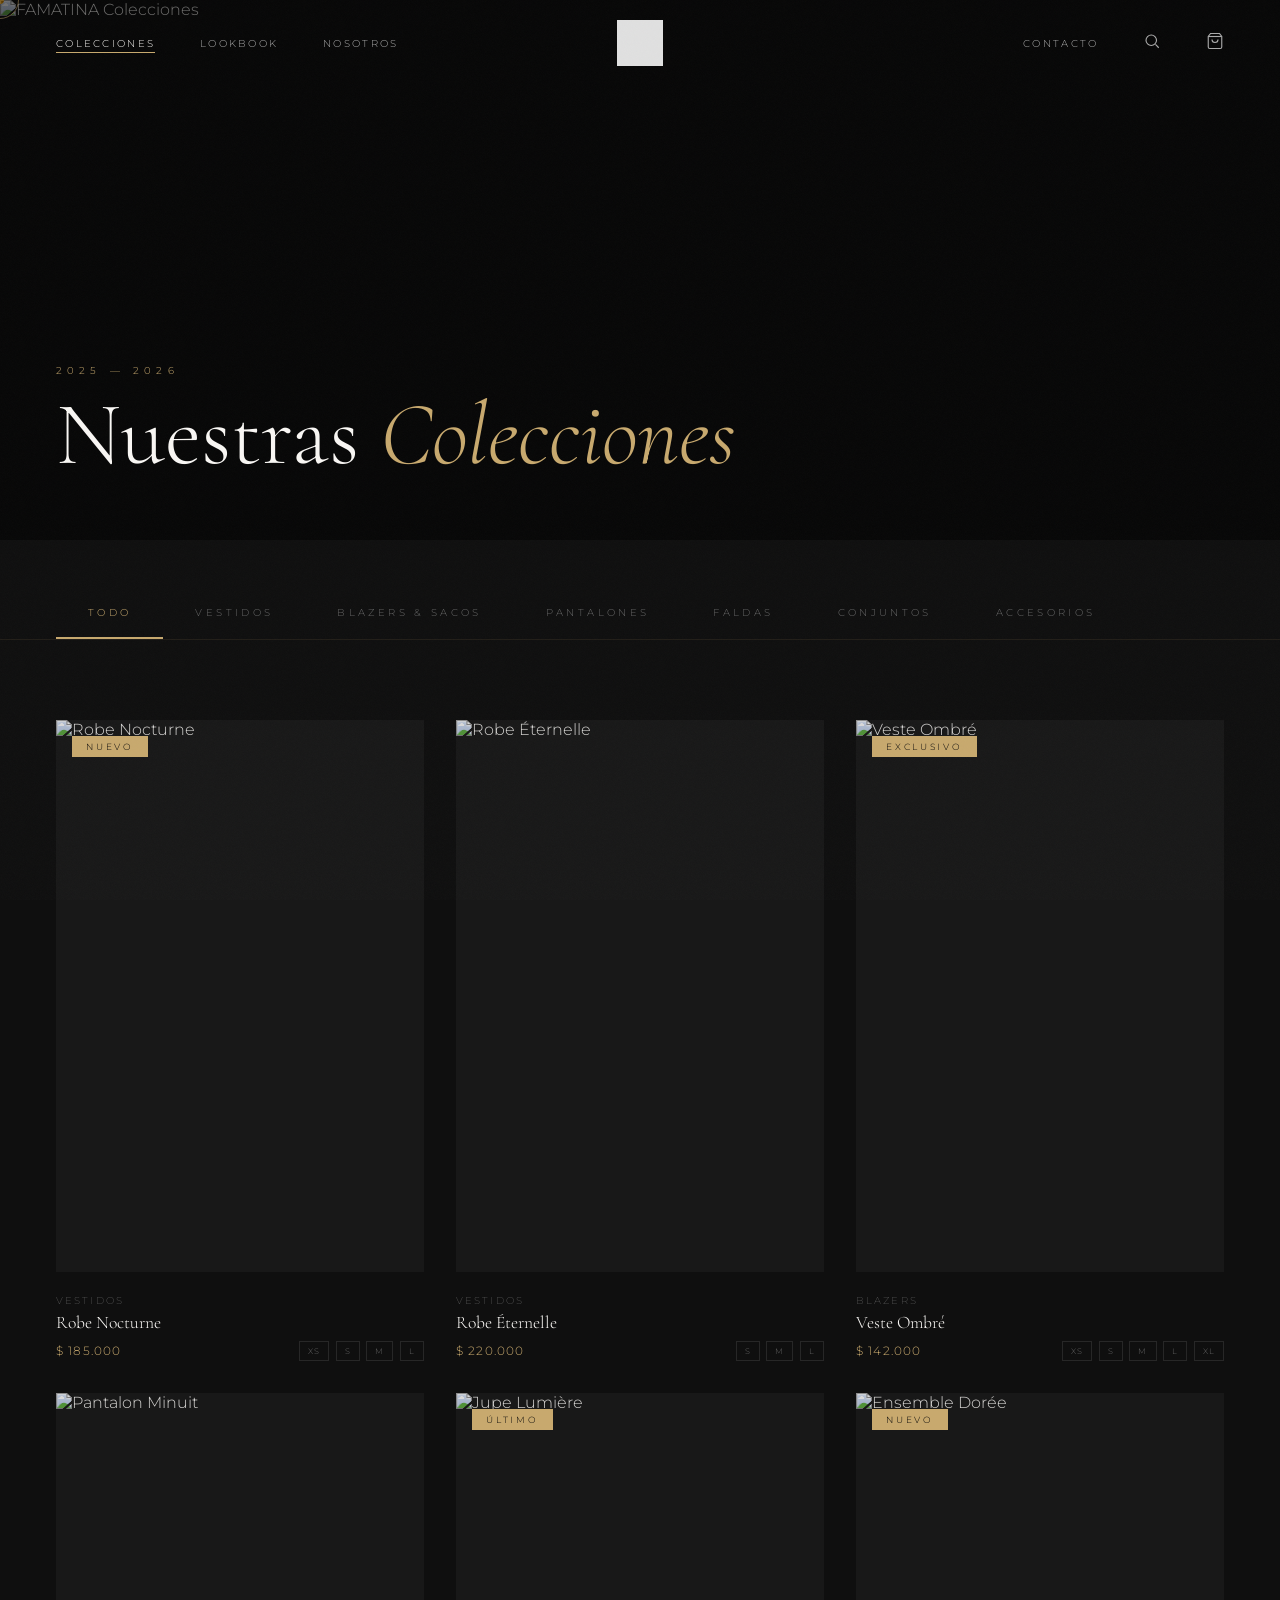
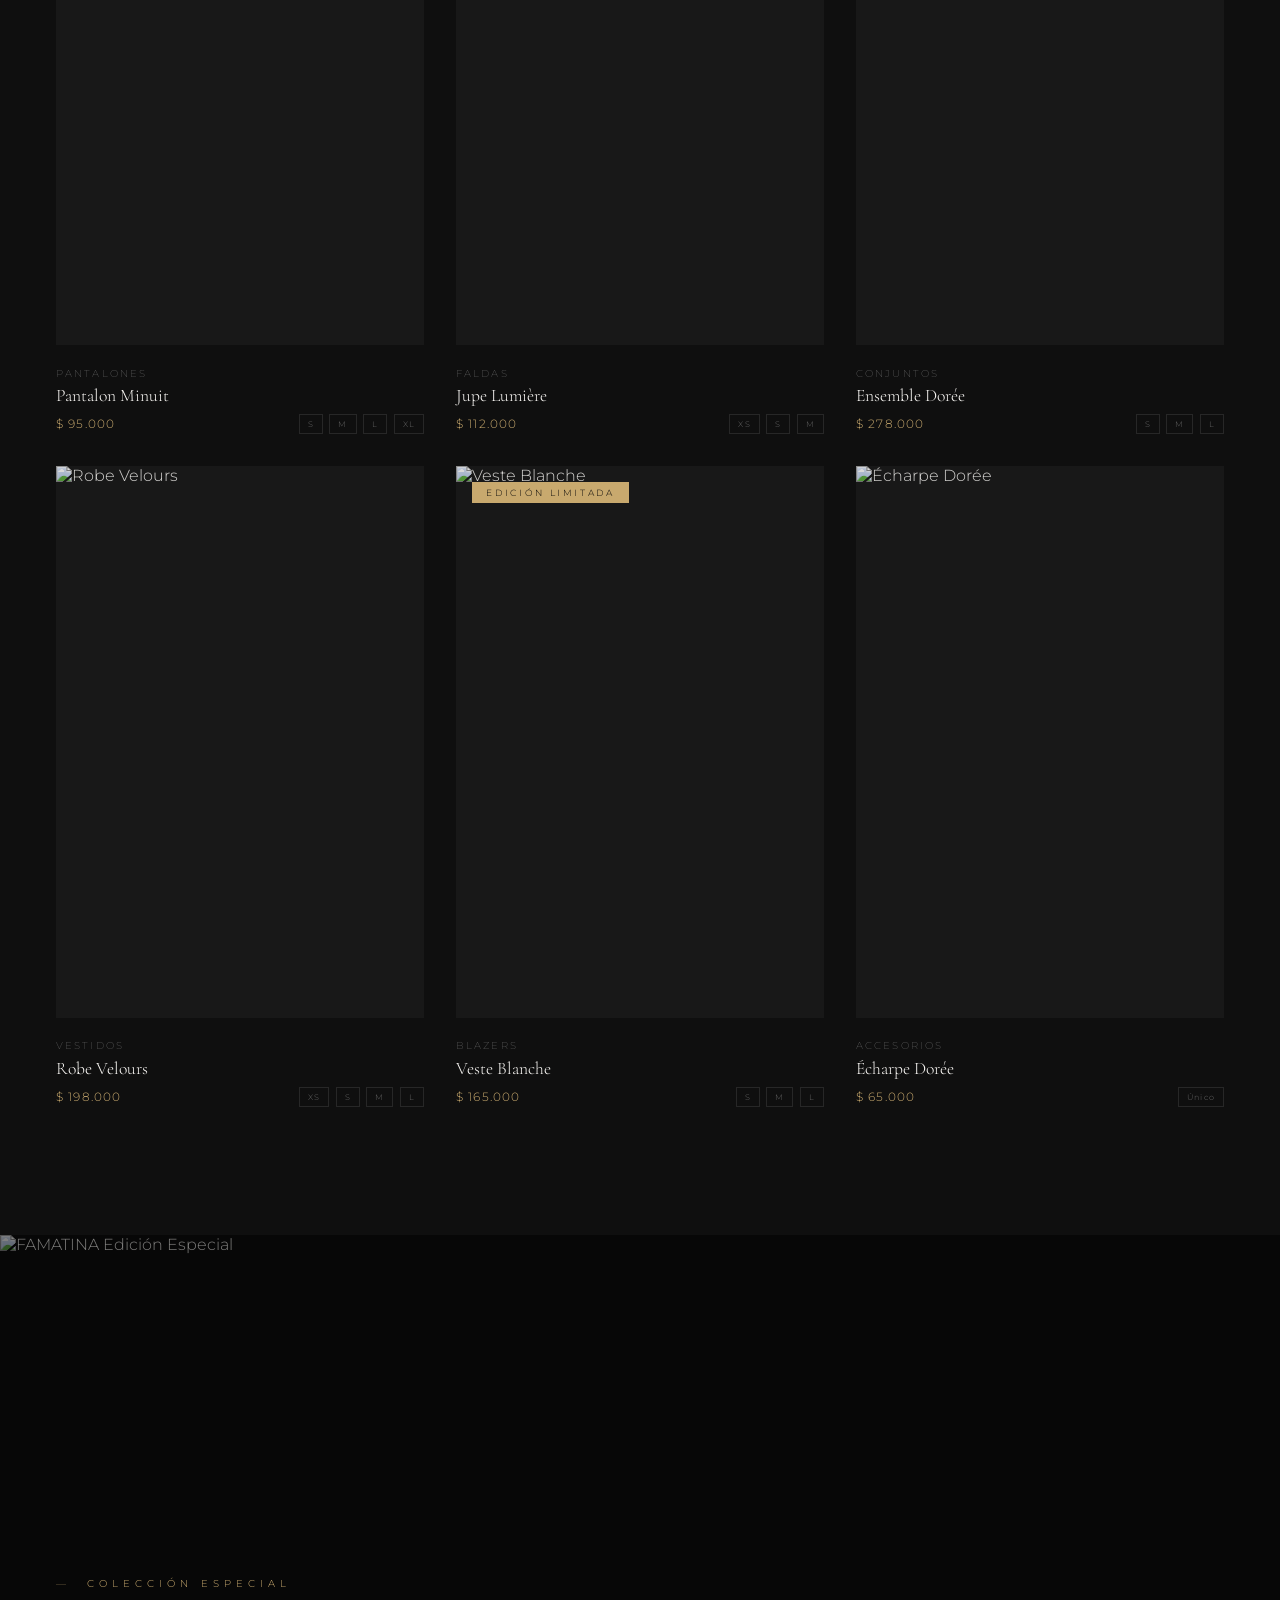
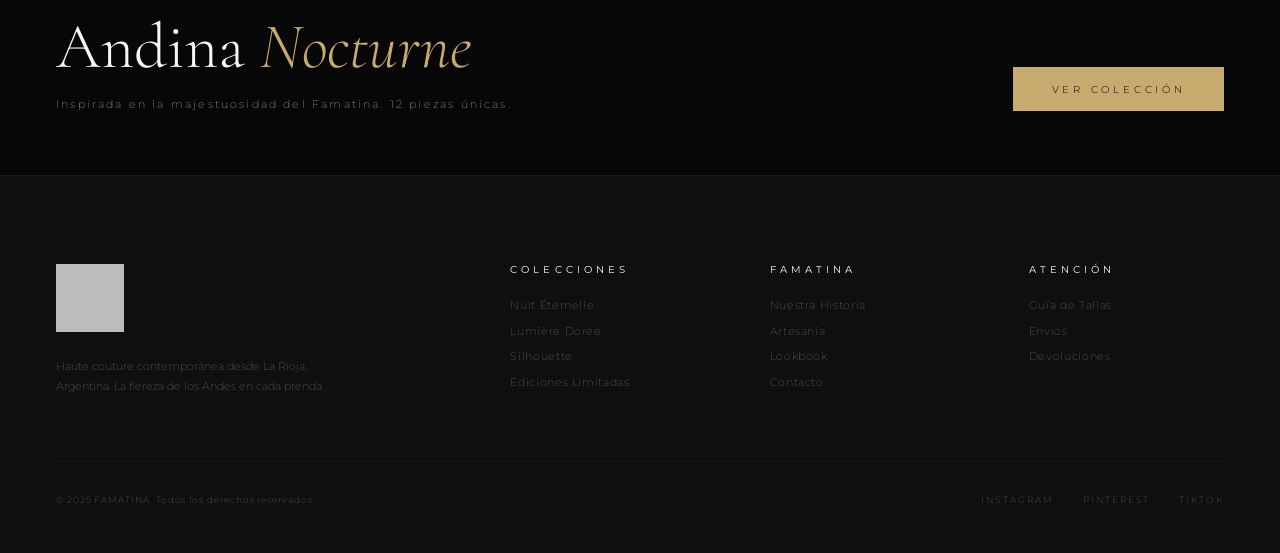
==== commit 1dc068e9: "Add logo image, sol.png hero, shorter loader and left-to-right letter reveal Co-Authored-By: Claude " ====
--- a/colecciones.html
+++ b/colecciones.html
@@ -95,7 +95,7 @@
     <a href="lookbook.html" class="nav-link">Lookbook</a>
     <a href="nosotros.html" class="nav-link">Nosotros</a>
   </div>
-  <a href="index.html" class="nav-logo">FAMATINA</a>
+  <a href="index.html" class="nav-logo sparkle-el"><img src="logo.jpeg" alt="FAMATINA" class="nav-logo-img"></a>
   <div class="nav-group">
     <a href="contacto.html" class="nav-link">Contacto</a>
     <a href="#" aria-label="Buscar"><svg class="nav-ico" viewBox="0 0 24 24"><circle cx="11" cy="11" r="7"/><path d="m21 21-4.4-4.4"/></svg></a>
@@ -283,7 +283,7 @@
 <footer>
   <div class="ft-top">
     <div>
-      <span class="ft-logo">FAMATINA</span>
+      <img src="logo.jpeg" alt="FAMATINA" class="ft-logo-img">
       <p class="ft-desc">Haute couture contemporánea desde La Rioja, Argentina. La fiereza de los Andes en cada prenda.</p>
     </div>
     <div>
--- a/styles.css
+++ b/styles.css
@@ -93,19 +93,27 @@
   font-family:var(--f-display);
   font-size:clamp(1.8rem,5vw,3.5rem);
   letter-spacing:.55em; color:var(--c-gold);
-  animation:fadeUp 1.2s var(--ease-out) forwards;
-}
+}
+/* Left-to-right letter reveal */
+.lr-letter {
+  display:inline-block;
+  opacity:0;
+  transform:translateX(-14px);
+  animation:lrReveal .35s var(--ease-out) forwards;
+}
+@keyframes lrReveal { to { opacity:1; transform:translateX(0); } }
+
 .ld-line {
   width:0; height:1px;
   background:linear-gradient(90deg,transparent,var(--c-gold),transparent);
   margin-top:1.2rem;
-  animation:lineGrow 1.6s .4s var(--ease-out) forwards;
+  animation:lineGrow .9s .3s var(--ease-out) forwards;
 }
 .ld-sub {
   font-size:.6rem; font-weight:200; letter-spacing:.55em;
   text-transform:uppercase; color:var(--c-gray);
   margin-top:1rem; opacity:0;
-  animation:fadeUp .8s 1.3s ease forwards;
+  animation:fadeUp .5s .7s ease forwards;
 }
 .ld-bar {
   position:absolute; bottom:2.5rem;
@@ -114,11 +122,43 @@
 .ld-bar::after {
   content:''; position:absolute; left:0; top:0; height:100%;
   background:var(--c-gold);
-  animation:barFill 2s .2s var(--ease-out) forwards;
+  animation:barFill 1s .1s var(--ease-out) forwards;
 }
 @keyframes fadeUp   { from{opacity:0;transform:translateY(16px)} to{opacity:1;transform:translateY(0)} }
 @keyframes lineGrow { from{width:0} to{width:200px} }
 @keyframes barFill  { from{width:0} to{width:100%} }
+
+/* Hero sol overlay */
+.hero-sol {
+  position:absolute; inset:0;
+  display:flex; align-items:center; justify-content:center;
+  z-index:1; pointer-events:none;
+  opacity:0; transition:opacity 1.4s ease .2s;
+}
+.hero-sol.visible { opacity:1; }
+.hero-sol img {
+  width:min(480px,50vw); height:auto;
+  object-fit:contain;
+  opacity:.18;
+  filter:drop-shadow(0 0 50px rgba(200,169,110,.4));
+}
+
+/* Logo image in nav and footer */
+.nav-logo-img {
+  height:46px; width:auto;
+  object-fit:contain;
+  filter:brightness(0) invert(1);
+  opacity:.88; transition:opacity .3s;
+}
+.nav-logo:hover .nav-logo-img { opacity:1; }
+
+.ft-logo-img {
+  height:68px; width:auto;
+  object-fit:contain;
+  display:block; margin-bottom:1.5rem;
+  filter:brightness(0) invert(1);
+  opacity:.72;
+}
 
 /* ════════════════════════════════
    NAVIGATION
